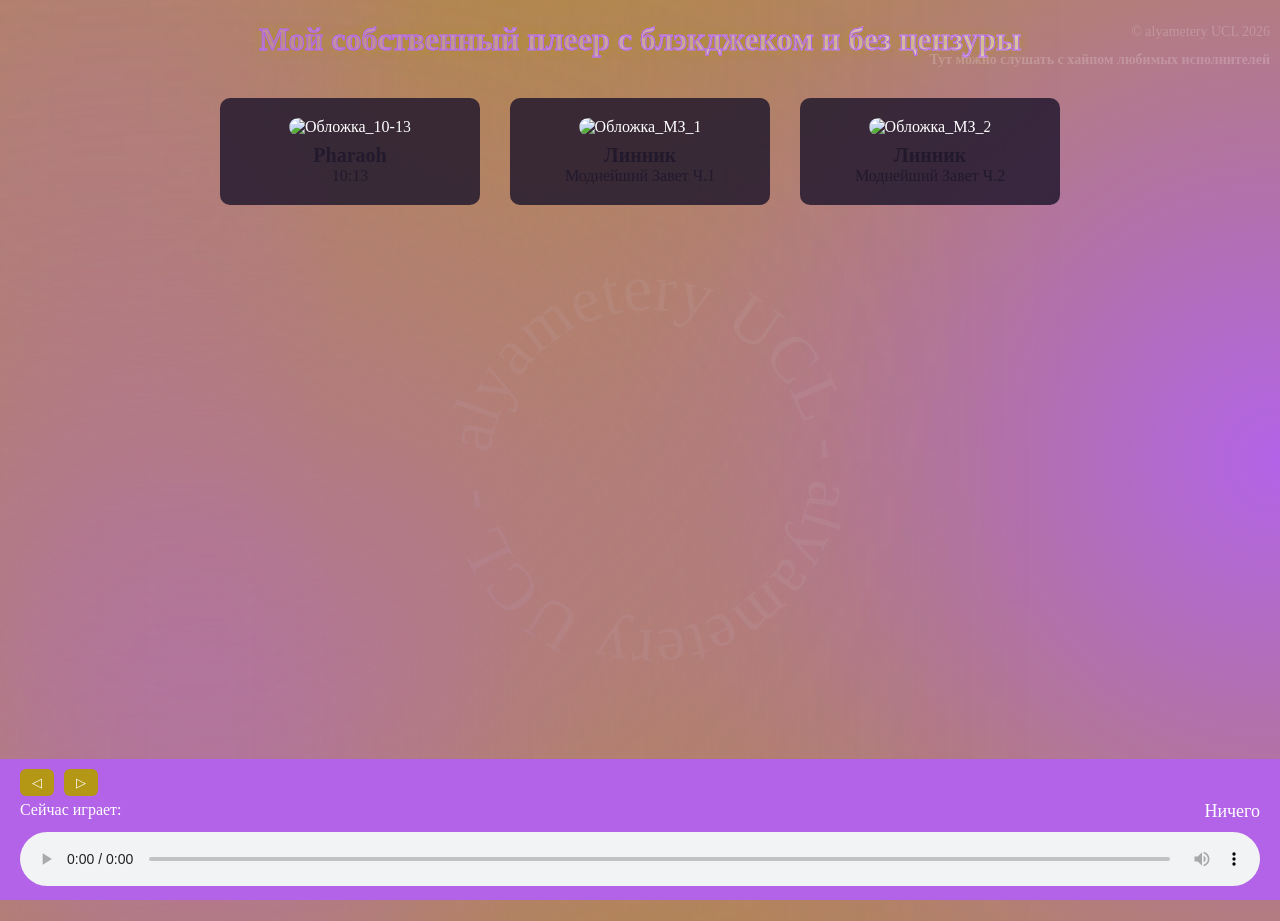
==== index.html @ 2de3e304 "asssssssssssssssssssssss" ====
<!DOCTYPE html>
<html>
<head>
    <meta charset="UTF-8">
    <meta name="viewport" content="width=device-width, initial-scale=1.0">
    <link rel="stylesheet" href="style.css">
    <title>Главная</title>
</head>
<body class="homepage">
    <header>
    <h1>Мой собственный плеер с блэкджеком и без цензуры</h1>
    </header>

    <main>
        <section class="covers photo-row">
            <a href="album_10-13.html" class="photo">
                <div class="photo-inner">
                <img src="Глеб Голубин.jpg" alt="Обложка_10-13">
                </div>
                <div class="album-name">
                    <span class="artist">Pharaoh</span><br>
                    <span class="title">10:13</span>
                </div>
            </a>
            <a href="mz_1.html" class="photo">
                <div class="photo-inner">
                <img src="МЗ_1.jpg" alt="Обложка_МЗ_1">
                </div>
                <div class="album-name">
                    <span class="artist">Линник</span><br>
                    <span class="title">Моднейший Завет Ч.1</span>
                </div>
            </a>
            <a href="mz_2.html" class="photo">
                <div class="photo-inner">
                <img src="МЗ2.jpg" alt="Обложка_МЗ_2">
                </div>
                <div class="album-name">
                    <span class="artist">Линник</span><br>
                    <span class="title">Моднейший Завет Ч.2</span>
                </div>
            </a>
        </section>

        <section class="intro">
            <h2>Тут можно слушать с хайпом любимых исполнителей</h2>
        </section>
    </main>
    
    <footer>
        <p>© alyametery UCL 2026</p>
    </footer>
    <div class="ballz">
        <svg width="400" height="400" viewBox="0 0 200 200">
            <defs>
                <path id="circlePath" d="M 100, 100 m -75, 0 a 80,80 0 1,1 160,0 a 80,80 0 1,1 -160,0"/>
            </defs>
            <text font-size="33" fill="#ccc">
                <textPath href="#circlePath" startOffset="50%" text-anchor="middle">
                    alyametery UCL - alyametery UCL -
                </textPath>
            </text>
        </svg>
    </div>
    <div class="global-player">
    <div class="player-controls">
        <button id="prev">◁</button>
        <button id="next">▷</button>
    </div>
    <div class="player-info">
        <span class="player-label">Сейчас играет:</span>
        <span id="now-playing">Ничего</span>
    </div>
    <audio id="main-audio" controls></audio>
</div>
<script src="player.js"></script>
</body>
</html>
---- style.css ----
:root {
    --color-main: #a670f1;
    --color-dark: #815b13;
}
body {
    font-family: 'Times New Roman', Times, serif;
    margin: 0;
    color: white;
    min-height: 100vh;
    background: radial-gradient(circle at right, var(--color-main), var(--color-dark) 70%);

}

.ballz {
    position: fixed;
    top: 30%;
    transform: translateY(-50%);
    left: 50%;
    transform: translateX(-50%);
    z-index: -1;
}

.ballz svg {
    opacity: 0.1;
}

h1 {
    font-family: 'Times New Roman', Times, serif;
    font-size: 32px;
    -webkit-text-stroke: 1px var(--color-main);
    justify-content: center;
    display: flex;
    animation: titleReveal 0.6s ease forwards;
    opacity: 1;
}
body.homepage h1 {
    background: linear-gradient(45deg, var(--color-main), #fff);
    -webkit-background-clip: text;
    -webkit-text-fill-color: transparent;
    text-shadow: 0 0 10px var(--color-dark);
}
body.album_10-13 h1 {
    background: linear-gradient(45deg, var(--color-main), #fff);
    -webkit-background-clip: text;
    -webkit-text-fill-color: transparent;
}
body.album_MZ-1 h1 {
    background: linear-gradient(45deg, var(--color-main), #fff);
    -webkit-background-clip: text;
    -webkit-text-fill-color: transparent;
}
body.album_MZ-2 h1 {
    background: linear-gradient(45deg, var(--color-main), #fff);
    -webkit-background-clip: text;
    -webkit-text-fill-color: transparent;
}


.covers.photo-row {
    display: flex;
    justify-content: center;
    gap: 30px;
    margin: 40px 0;
    flex-wrap: wrap;
}

.covers.photo-row a {
    display: flex;
    flex-direction: column;
    align-items: center;
    text-decoration: none;
    color: white;
}

.photo {
    background: #1d162bd0;
    padding: 20px;
    border-radius: 10px;
    width: 220px;
    text-align: center;
    transition: transform 0.3s ease, box-shadow 0.3s, padding 0.3s;
    animation: fadeUp 0.6s ease forwards;
    opacity: 0;
    transform: scale(1.05), translateY(-5px);
}

.photo-inner {
    transition: transform 0.3s ease;
    display: inline-block;
}

.photo:hover {
    box-shadow: 0 15px 30px var(--color-main);
    transform: scale(1.05), translateY(-5px);
    
}
.photo img {
    width: 100%;
    border-radius: 10px;
    transition: transform 0.3s ease;
}

.photo:nth-child(1) {animation-delay: 0.1s;}
.photo:nth-child(2) {animation-delay: 0.15s;}
.photo:nth-child(3) {animation-delay: 0.2s;}
.photo:nth-child(4) {animation-delay: 0.25s;}

.album-name {
    margin-top: 8px;
    text-align: center;
}

.album-name .artist {
    font-family: 'Times New Roman', Times, serif;
    font-weight: bold;
    font-size: 20px;
    color: #1d162bd0;
}

.album-name .title {
    font-family: 'Times New Roman', Times, serif;
    font-size: 16px;
    color: #1d162bd0;
}

.photo button {
    cursor: pointer;
}

.tracks {
    display: flex;
    flex-direction: column;
    align-items: center;
    margin: auto;
    gap: 30px;
    justify-content: center;
    flex-wrap: wrap;
    padding: 40px 20px;
    margin-bottom: 200px;
}

.track-card {
    display: flex;
    flex: 1;
    align-items: center;
    gap: 15px;
    background: #1e1e2f;
    padding: 10px 15px;
    border-radius: 10px;
    width: 100%;
    max-width: 700px;
    text-align: center;
    transition: 0.3s, box-shadow 0.3s;
    cursor: pointer;
    animation: fadeUp 0.6s ease forwards;
    opacity: 0;
    color: var(--color-main);
    font-family: 'Times New Roman', Times, serif;
    font-size: 20px;
}
.track-card.active {
    border: 2px solid var(--color-main);
    background: #2a2a3d;
}
.track-card:nth-child(1) {animation-delay: 0.05s;}
.track-card:nth-child(2) {animation-delay: 0.1s;}
.track-card:nth-child(3) {animation-delay: 0.15s;}
.track-card:nth-child(4) {animation-delay: 0.2s;}
.track-card:nth-child(5) {animation-delay: 0.25s;}
.track-card:nth-child(6) {animation-delay: 0.3s;}
.track-card:nth-child(7) {animation-delay: 0.35s;}
.track-card:nth-child(8) {animation-delay: 0.4s;}
.track-card:nth-child(9) {animation-delay: 0.45s;}
.track-card:nth-child(10) {animation-delay: 0.5s;}
.track-card:nth-child(11) {animation-delay: 0.55s;}
.track-card:nth-child(12) {animation-delay: 0.6s;}
.track-card:nth-child(13) {animation-delay: 0.65s;}
.track-card:nth-child(14) {animation-delay: 0.7s;}
.track-card:nth-child(15) {animation-delay: 0.75s;}
.track-card:nth-child(16) {animation-delay: 0.8s;}
.track-card:nth-child(17) {animation-delay: 0.85s;}
.track-card:nth-child(18) {animation-delay: 0.9s;}
.track-card:nth-child(19) {animation-delay: 0.95s;}
.track-card:nth-child(20) {animation-delay: 1s;}
.track-card:nth-child(21) {animation-delay: 1.05s;}
.track-card:nth-child(22) {animation-delay: 1.1s;}

.track-card:hover {
    transform: translateY(-5px);
    box-shadow: 0 10px 20px var(--color-main);
    background: var(--color-dark);
}
.track-thumb {
    width: 50px;
    height: 50px;
    border-radius: 10px;
    object-fit: cover;
    margin-bottom: 0;
}
.track-info {
    display: flex;
    align-items: center;
    gap: 12px;
}
.track-title {
    font-weight: 400;
    color: var(--color-main);
}
.track-duration {
    margin-left: 10px;
    font-weight: 400;
    text-align: right;
}


.track-card p {
    margin: 5px 0;
    color: var(--color-main);
    font-size: 18px;
    font-family: 'Times New Roman', Times, serif;
}
.track-card button {
    margin-left: auto;
    padding: 8px 15px;
    background: var(--color-main);
    border: none;
    color: white;
    border-radius: 8px;
    cursor: pointer;
}
.track-card audio {
    margin-top: 10px;
    width: 100%;
    filter: brightness(0.7);
}
.play-btn:active {
    background: var(--color-dark);
    transform: scale(0.95);
}

h2 {
    position: fixed;
    top: 40px;
    right: 10px;
    text-align: right;
    font-size: 14px;
    color: white;
    opacity: 0.2;
}
h3 {
    color: var(--color-dark);
}
h4 {
    color: var(--color-main);
}

footer {
    position: fixed;
    top: 10px;
    right: 10px;
    text-align: right;
    font-size: 14px;
    color: white;
    opacity: 0.2;
}

body::before {
    content: "";
    position: fixed;
    width: 600px;
    height: 600px;
    background: var(--color-main);
    filter: blur(250px);
    top: -200px;
    left: -200px;
    z-index: -2;
    animation: breathe 7s ease-in-out infinite;
}

body::after {
    content: "";
    position: fixed;
    width: 600px;
    height: 600px;
    background: var(--color-main);
    filter: blur(200px);
    bottom: -150px;
    left: -100px;
    z-index: -1;
    opacity: 1;
    animation: breathe 7s ease-in-out infinite;
}

body.homepage {
    --color-main: #b263e7;
    --color-dark: #b49714;
}
body.album_10-13 {
    --color-main: #794a0d;
    --color-dark: #b4aa9c;
}
body.album_MZ-1 {
    --color-main: #681174;
    --color-dark: #110e0d;
}
body.album_MZ-2 {
    --color-main: #5a5a5a;
    --color-dark: #000000;
}
body.album_10-13::before {
    background: var(--color-main);
}
body.album_10-13::after {
    background: var(--color-dark);
}
body.album_MZ-1::before {
    background: var(--color-main);
}
body.album_MZ-1::after {
    background: var(--color-dark);
}
body.album_MZ-2::before {
    background: var(--color-main);
}
body.album_MZ-2::after {
    background: var(--color-dark);
}
@keyframes fadeUp {
    from {
        opacity: 0;
        transform: translateY(30px);
        filter: blur(5px);
    }
    to {
        opacity: 1;
        transform: translateY(0);
        filter: blur(0);
    }
}
@keyframes titleReveal {
    from {
        opacity: 0;
        transform: translateY(30px);
        filter: blur(5px);
    }
    to {
        opacity: 1;
        transform: translateY(0);
        filter: blur(0);
    }
}
@keyframes breathe {
    0% {
        transform: scale(1) rotate(0deg);
        opacity: 0.4;
    }
    50% {
        transform: scale(1.5) rotate(15deg);
        opacity: 0.8;
    }
    100% {
        transform: scale(1) rotate(0deg);
        opacity: 0.4;
    }
}

.back-btn {
    position: fixed;
    top: 20px;
    left: 20px;
    text-decoration: none;
    color: white;
    font-size: 18px;
    padding: 8px 14px;
    border-radius: 8px;
    background: var(--color-main);
    backdrop-filter: blur(10px);
    transition: 0.2s;
}
.back-btn:hover {
    background-color: var(--color-dark);
}

.global-player {
    position: fixed;
    bottom: 0;
    left: 0;
    width: 100%;
    background: var(--color-main);
    backdrop-filter: blur(10px);
    padding: 10px 20px;
    box-sizing: border-box;
    justify-content: space-between;
    align-items: center;
    z-index: 999;
    opacity: 1;
}
.player-controls{
    display: flex;
    gap: 10px;
    margin-bottom: 5px;
}
.player-controls button{
    background: var(--color-dark);
    border: none;
    color: white;
    padding: 6px 12px;
    cursor: pointer;
    border-radius: 6px;
}
#main-audio {
    width: 100%;
}
#now-playing {
    text-align: right;
    margin: 0 0 5px 0;
    font-size: 18px;
    font-family: 'Times New Roman', Times, serif;
}
.global-player audio {
    width: 100%;
}
.player-info {
    display: flex;
    justify-content: space-between;
    width: 100%;
    margin-bottom: 5px;
}
.album-header{
    display: flex;
    gap: 30px;
    align-items: center;
    margin: 40px;
    opacity: 1;
    cursor: pointer;
    max-width: 400px;
}
.album-cover{
    width: 200px;
    border-radius: 10px;
}
.album-info h3{
    margin: 5px 0;
    opacity: 1;
    font-size: 28px;
}
.album-info h4{
    margin: 5px 0;
    opacity: 1;
    font-size: 28px;
}
.album-info p{
    margin: 5px 0;
    opacity: 1;
    font-size: 18px;
    color: var(--color-dark);
}
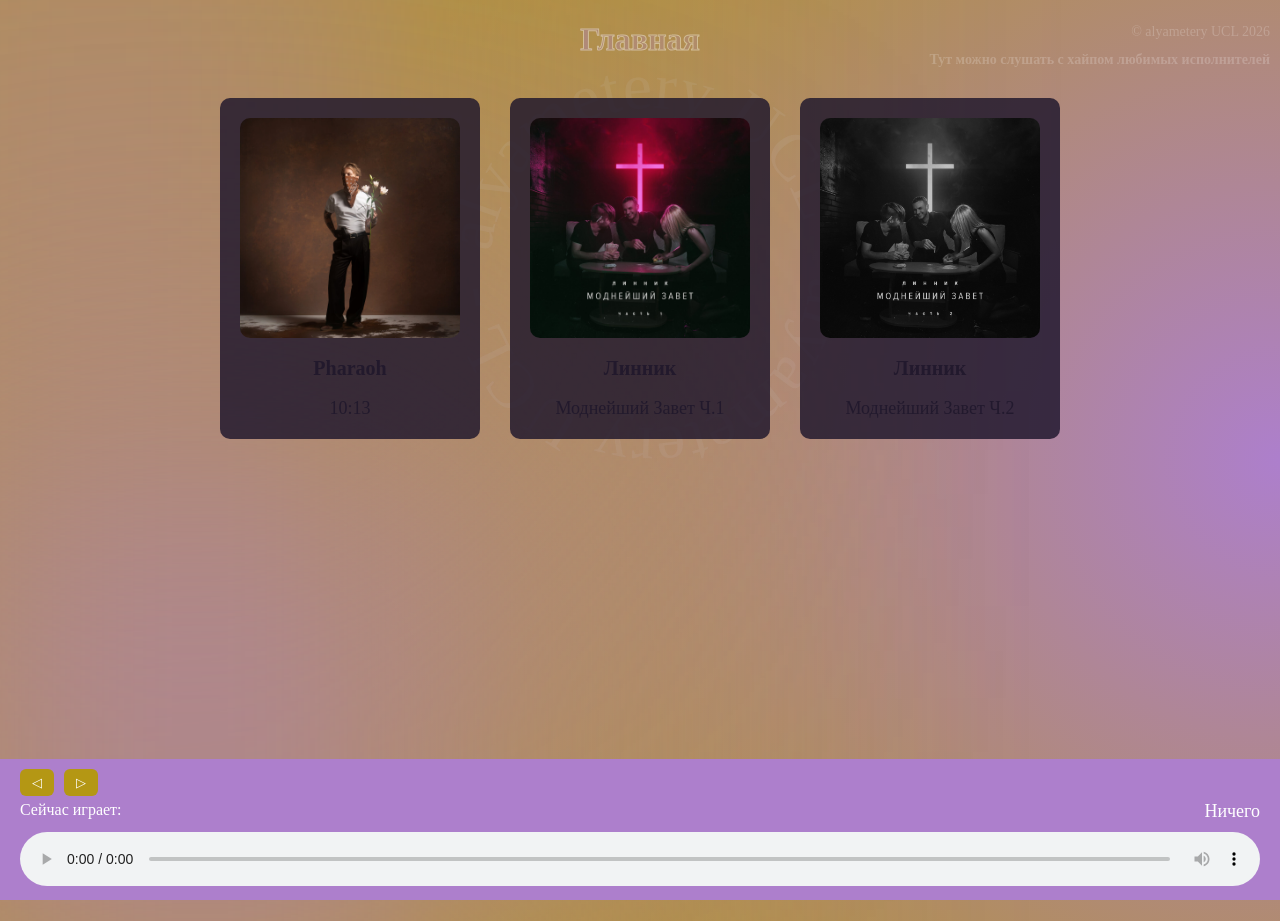
==== commit 31add5e9: "Add files via upload" ====
--- a/index.html
+++ b/index.html
@@ -8,11 +8,12 @@
 </head>
 <body class="homepage">
     <header>
-    <h1>Мой собственный плеер с блэкджеком и без цензуры</h1>
+    <h1>Главная</h1>
     </header>
 
     <main>
         <section class="covers photo-row">
+            <div class="photo-wrapper">
             <a href="album_10-13.html" class="photo">
                 <div class="photo-inner">
                 <img src="Глеб Голубин.jpg" alt="Обложка_10-13">
@@ -22,6 +23,8 @@
                     <span class="title">10:13</span>
                 </div>
             </a>
+            </div>
+            <div class="photo-wrapper">
             <a href="mz_1.html" class="photo">
                 <div class="photo-inner">
                 <img src="МЗ_1.jpg" alt="Обложка_МЗ_1">
@@ -31,6 +34,8 @@
                     <span class="title">Моднейший Завет Ч.1</span>
                 </div>
             </a>
+            </div>
+            <div class="photo-wrapper">
             <a href="mz_2.html" class="photo">
                 <div class="photo-inner">
                 <img src="МЗ2.jpg" alt="Обложка_МЗ_2">
@@ -40,6 +45,7 @@
                     <span class="title">Моднейший Завет Ч.2</span>
                 </div>
             </a>
+            </div>
         </section>
 
         <section class="intro">
--- a/style.css
+++ b/style.css
@@ -1,6 +1,8 @@
 :root {
     --color-main: #a670f1;
     --color-dark: #815b13;
+    --color-text-one: #a3906d;
+    --color-text-two: #000000;
 }
 body {
     font-family: 'Times New Roman', Times, serif;
@@ -14,45 +16,13 @@
 .ballz {
     position: fixed;
     top: 30%;
-    transform: translateY(-50%);
+    transform: translateY(-50%) translateX(-50%);
     left: 50%;
-    transform: translateX(-50%);
     z-index: -1;
 }
 
 .ballz svg {
     opacity: 0.1;
-}
-
-h1 {
-    font-family: 'Times New Roman', Times, serif;
-    font-size: 32px;
-    -webkit-text-stroke: 1px var(--color-main);
-    justify-content: center;
-    display: flex;
-    animation: titleReveal 0.6s ease forwards;
-    opacity: 1;
-}
-body.homepage h1 {
-    background: linear-gradient(45deg, var(--color-main), #fff);
-    -webkit-background-clip: text;
-    -webkit-text-fill-color: transparent;
-    text-shadow: 0 0 10px var(--color-dark);
-}
-body.album_10-13 h1 {
-    background: linear-gradient(45deg, var(--color-main), #fff);
-    -webkit-background-clip: text;
-    -webkit-text-fill-color: transparent;
-}
-body.album_MZ-1 h1 {
-    background: linear-gradient(45deg, var(--color-main), #fff);
-    -webkit-background-clip: text;
-    -webkit-text-fill-color: transparent;
-}
-body.album_MZ-2 h1 {
-    background: linear-gradient(45deg, var(--color-main), #fff);
-    -webkit-background-clip: text;
-    -webkit-text-fill-color: transparent;
 }
 
 
@@ -62,6 +32,7 @@
     gap: 30px;
     margin: 40px 0;
     flex-wrap: wrap;
+    
 }
 
 .covers.photo-row a {
@@ -78,48 +49,43 @@
     border-radius: 10px;
     width: 220px;
     text-align: center;
-    transition: transform 0.3s ease, box-shadow 0.3s, padding 0.3s;
-    animation: fadeUp 0.6s ease forwards;
+    transition: transform 0.3s ease, box-shadow 0.3s;
+    gap: 15px;
+}
+.photo-wrapper {
+    animation: fadeUp 0.3s ease forwards;
     opacity: 0;
-    transform: scale(1.05), translateY(-5px);
-}
-
-.photo-inner {
-    transition: transform 0.3s ease;
-    display: inline-block;
-}
-
+}
 .photo:hover {
     box-shadow: 0 15px 30px var(--color-main);
-    transform: scale(1.05), translateY(-5px);
-    
+    transform: scale(1.05) translateY(-5px);
 }
 .photo img {
     width: 100%;
     border-radius: 10px;
-    transition: transform 0.3s ease;
-}
-
-.photo:nth-child(1) {animation-delay: 0.1s;}
-.photo:nth-child(2) {animation-delay: 0.15s;}
-.photo:nth-child(3) {animation-delay: 0.2s;}
-.photo:nth-child(4) {animation-delay: 0.25s;}
+}
+
+.photo-wrapper:nth-child(1) {animation-delay: 0.1s;}
+.photo-wrapper:nth-child(2) {animation-delay: 0.15s;}
+.photo-wrapper:nth-child(3) {animation-delay: 0.2s;}
+.photo-wrapper:nth-child(4) {animation-delay: 0.25s;}
 
 .album-name {
-    margin-top: 8px;
-    text-align: center;
+    display: flex;
+    flex-direction: column;
+    align-items: center;
 }
 
 .album-name .artist {
     font-family: 'Times New Roman', Times, serif;
-    font-weight: bold;
     font-size: 20px;
     color: #1d162bd0;
+    font-weight: bold;
 }
 
 .album-name .title {
     font-family: 'Times New Roman', Times, serif;
-    font-size: 16px;
+    font-size: 18px;
     color: #1d162bd0;
 }
 
@@ -137,6 +103,7 @@
     flex-wrap: wrap;
     padding: 40px 20px;
     margin-bottom: 200px;
+    
 }
 
 .track-card {
@@ -152,41 +119,25 @@
     text-align: center;
     transition: 0.3s, box-shadow 0.3s;
     cursor: pointer;
-    animation: fadeUp 0.6s ease forwards;
+    color: var(--color-main);
+    font-family: 'Times New Roman', Times, serif;
+    font-size: 20px;
+}
+.track-wrapper {
+    display: flex;
+    align-items: center;
+    justify-content: center;
+    animation: fadeUp 0.3s ease forwards;
+    width: 100%;
     opacity: 0;
-    color: var(--color-main);
-    font-family: 'Times New Roman', Times, serif;
-    font-size: 20px;
 }
 .track-card.active {
     border: 2px solid var(--color-main);
     background: #2a2a3d;
 }
-.track-card:nth-child(1) {animation-delay: 0.05s;}
-.track-card:nth-child(2) {animation-delay: 0.1s;}
-.track-card:nth-child(3) {animation-delay: 0.15s;}
-.track-card:nth-child(4) {animation-delay: 0.2s;}
-.track-card:nth-child(5) {animation-delay: 0.25s;}
-.track-card:nth-child(6) {animation-delay: 0.3s;}
-.track-card:nth-child(7) {animation-delay: 0.35s;}
-.track-card:nth-child(8) {animation-delay: 0.4s;}
-.track-card:nth-child(9) {animation-delay: 0.45s;}
-.track-card:nth-child(10) {animation-delay: 0.5s;}
-.track-card:nth-child(11) {animation-delay: 0.55s;}
-.track-card:nth-child(12) {animation-delay: 0.6s;}
-.track-card:nth-child(13) {animation-delay: 0.65s;}
-.track-card:nth-child(14) {animation-delay: 0.7s;}
-.track-card:nth-child(15) {animation-delay: 0.75s;}
-.track-card:nth-child(16) {animation-delay: 0.8s;}
-.track-card:nth-child(17) {animation-delay: 0.85s;}
-.track-card:nth-child(18) {animation-delay: 0.9s;}
-.track-card:nth-child(19) {animation-delay: 0.95s;}
-.track-card:nth-child(20) {animation-delay: 1s;}
-.track-card:nth-child(21) {animation-delay: 1.05s;}
-.track-card:nth-child(22) {animation-delay: 1.1s;}
 
 .track-card:hover {
-    transform: translateY(-5px);
+    transform: scale(1.05) translateY(-5px);
     box-shadow: 0 10px 20px var(--color-main);
     background: var(--color-dark);
 }
@@ -212,7 +163,6 @@
     text-align: right;
 }
 
-
 .track-card p {
     margin: 5px 0;
     color: var(--color-main);
@@ -237,7 +187,28 @@
     background: var(--color-dark);
     transform: scale(0.95);
 }
-
+.track-wrapper:nth-child(1) {animation-delay: 0.05s;}
+.track-wrapper:nth-child(2) {animation-delay: 0.1s;}
+.track-wrapper:nth-child(3) {animation-delay: 0.15s;}
+.track-wrapper:nth-child(4) {animation-delay: 0.2s;}
+.track-wrapper:nth-child(5) {animation-delay: 0.25s;}
+.track-wrapper:nth-child(6) {animation-delay: 0.3s;}
+.track-wrapper:nth-child(7) {animation-delay: 0.35s;}
+.track-wrapper:nth-child(8) {animation-delay: 0.4s;}
+.track-wrapper:nth-child(9) {animation-delay: 0.45s;}
+.track-wrapper:nth-child(10) {animation-delay: 0.5s;}
+.track-wrapper:nth-child(11) {animation-delay: 0.55s;}
+.track-wrapper:nth-child(12) {animation-delay: 0.6s;}
+.track-wrapper:nth-child(13) {animation-delay: 0.65s;}
+.track-wrapper:nth-child(14) {animation-delay: 0.7s;}
+.track-wrapper:nth-child(15) {animation-delay: 0.75s;}
+.track-wrapper:nth-child(16) {animation-delay: 0.8s;}
+.track-wrapper:nth-child(17) {animation-delay: 0.85s;}
+.track-wrapper:nth-child(18) {animation-delay: 0.9s;}
+.track-wrapper:nth-child(19) {animation-delay: 0.95s;}
+.track-wrapper:nth-child(20) {animation-delay: 1s;}
+.track-wrapper:nth-child(21) {animation-delay: 1.05s;}
+.track-wrapper:nth-child(22) {animation-delay: 1.1s;}
 h2 {
     position: fixed;
     top: 40px;
@@ -246,6 +217,7 @@
     font-size: 14px;
     color: white;
     opacity: 0.2;
+    z-index: -2;
 }
 h3 {
     color: var(--color-dark);
@@ -262,6 +234,7 @@
     font-size: 14px;
     color: white;
     opacity: 0.2;
+    z-index: -2;
 }
 
 body::before {
@@ -292,20 +265,57 @@
 }
 
 body.homepage {
-    --color-main: #b263e7;
+    --color-main: #ad7fcc;
     --color-dark: #b49714;
+    --color-text-one: #e4d9aba6;
+    --color-text-two: #a8a8a8;
 }
 body.album_10-13 {
     --color-main: #794a0d;
     --color-dark: #b4aa9c;
+    --color-text-one: #28610291;
+    --color-text-two: #85650dd0;
 }
 body.album_MZ-1 {
     --color-main: #681174;
     --color-dark: #110e0d;
+    --color-text-one: #942e6dd2;
+    --color-text-two: #1a1814;
 }
 body.album_MZ-2 {
     --color-main: #5a5a5a;
     --color-dark: #000000;
+    --color-text-one: rgb(56, 55, 50);
+    --color-text-two: #40493d;
+}
+h1 {
+    font-family: 'Times New Roman', Times, serif;
+    font-size: 32px;
+    -webkit-text-stroke: 1px var(--color-text-one);
+    justify-content: center;
+    display: flex;
+    animation: titleReveal 0.3s ease forwards;
+    opacity: 1;
+}
+body.homepage h1 {
+    background: linear-gradient(45deg, var(--color-main), var(--color-dark));
+    -webkit-background-clip: text;
+    -webkit-text-fill-color: transparent;
+}
+body.album_10-13 h1 {
+    background: linear-gradient(45deg, var(--color-text-two), #ffffff71);
+    -webkit-background-clip: text;
+    -webkit-text-fill-color: transparent;
+}
+body.album_MZ-1 h1 {
+    background: linear-gradient(45deg, var(--color-text-one), var(--color-text-two));
+    -webkit-background-clip: text;
+    -webkit-text-fill-color: transparent;
+}
+body.album_MZ-2 h1 {
+    background: linear-gradient(45deg, var(--color-text-one), white);
+    -webkit-background-clip: text;
+    -webkit-text-fill-color: transparent;
 }
 body.album_10-13::before {
     background: var(--color-main);
@@ -365,7 +375,7 @@
 }
 
 .back-btn {
-    position: fixed;
+    position: absolute;
     top: 20px;
     left: 20px;
     text-decoration: none;
@@ -434,6 +444,7 @@
     opacity: 1;
     cursor: pointer;
     max-width: 400px;
+    animation: fadeUp 0.3s ease forwards;
 }
 .album-cover{
     width: 200px;
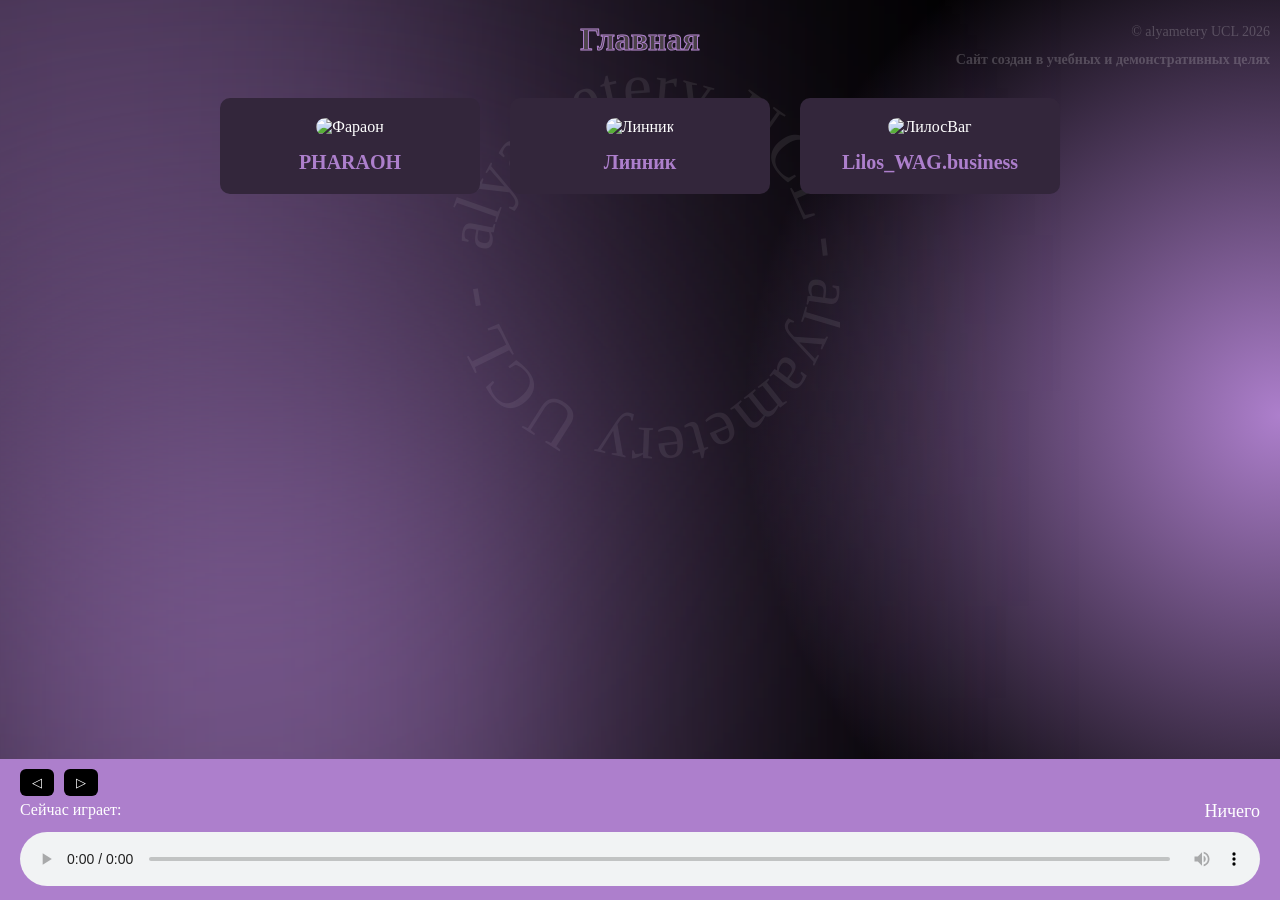
==== commit 54db5c2e: "index.html" ====
--- a/index.html
+++ b/index.html
@@ -12,44 +12,40 @@
     </header>
 
     <main>
-        <section class="covers photo-row">
-            <div class="photo-wrapper">
-            <a href="album_10-13.html" class="photo">
-                <div class="photo-inner">
-                <img src="Глеб Голубин.jpg" alt="Обложка_10-13">
-                </div>
-                <div class="album-name">
-                    <span class="artist">Pharaoh</span><br>
-                    <span class="title">10:13</span>
-                </div>
-            </a>
+        <section class="artists">
+            <div class="names">
+                <a href="pharaoh.html" class="avatar">
+                    <div class="ava-inner">
+                        <img src="pharaoh.jpg" alt="Фараон">
+                    </div>
+                    <div class="artist-name">
+                        <span class="hisname">PHARAOH</span>
+                    </div>
+                </a>
             </div>
-            <div class="photo-wrapper">
-            <a href="mz_1.html" class="photo">
-                <div class="photo-inner">
-                <img src="МЗ_1.jpg" alt="Обложка_МЗ_1">
-                </div>
-                <div class="album-name">
-                    <span class="artist">Линник</span><br>
-                    <span class="title">Моднейший Завет Ч.1</span>
-                </div>
-            </a>
+            <div class="names">
+                <a href="linnik.html" class="avatar">
+                    <div class="ava-inner">
+                        <img src="linnik.jpg" alt="Линник">
+                    </div>
+                    <div class="artist-name">
+                        <span class="hisname">Линник</span>
+                    </div>
+                </a>
             </div>
-            <div class="photo-wrapper">
-            <a href="mz_2.html" class="photo">
-                <div class="photo-inner">
-                <img src="МЗ2.jpg" alt="Обложка_МЗ_2">
-                </div>
-                <div class="album-name">
-                    <span class="artist">Линник</span><br>
-                    <span class="title">Моднейший Завет Ч.2</span>
-                </div>
-            </a>
+            <div class="names">
+                <a href="lilos_wag.html" class="avatar">
+                    <div class="ava-inner">
+                        <img src="liloswag.jpg" alt="ЛилосВаг">
+                    </div>
+                    <div class="artist-name">
+                        <span class="hisname">Lilos_WAG.business</span>
+                    </div>
+                </a>
             </div>
         </section>
-
         <section class="intro">
-            <h2>Тут можно слушать с хайпом любимых исполнителей</h2>
+            <h2>Сайт создан в учебных и демонстративных целях</h2>
         </section>
     </main>
     
--- a/style.css
+++ b/style.css
@@ -1,15 +1,15 @@
 :root {
     --color-main: #a670f1;
     --color-dark: #815b13;
-    --color-text-one: #a3906d;
-    --color-text-two: #000000;
+    --color-text: #a3906d;
+    --color-card: #a3906d;
 }
 body {
     font-family: 'Times New Roman', Times, serif;
     margin: 0;
     color: white;
-    min-height: 100vh;
-    background: radial-gradient(circle at right, var(--color-main), var(--color-dark) 70%);
+    min-height: 90vh;
+    background: radial-gradient(circle at right, var(--color-main), var(--color-dark) 40%);
 
 }
 
@@ -26,16 +26,15 @@
 }
 
 
-.covers.photo-row {
+.artists {
     display: flex;
     justify-content: center;
     gap: 30px;
     margin: 40px 0;
     flex-wrap: wrap;
-    
-}
-
-.covers.photo-row a {
+}
+
+.artists a {
     display: flex;
     flex-direction: column;
     align-items: center;
@@ -43,8 +42,8 @@
     color: white;
 }
 
-.photo {
-    background: #1d162bd0;
+.avatar {
+    background: var(--color-card);
     padding: 20px;
     border-radius: 10px;
     width: 220px;
@@ -52,47 +51,43 @@
     transition: transform 0.3s ease, box-shadow 0.3s;
     gap: 15px;
 }
-.photo-wrapper {
+.names {
     animation: fadeUp 0.3s ease forwards;
     opacity: 0;
 }
-.photo:hover {
+.avatar:hover {
     box-shadow: 0 15px 30px var(--color-main);
     transform: scale(1.05) translateY(-5px);
 }
-.photo img {
-    width: 100%;
-    border-radius: 10px;
-}
-
-.photo-wrapper:nth-child(1) {animation-delay: 0.1s;}
-.photo-wrapper:nth-child(2) {animation-delay: 0.15s;}
-.photo-wrapper:nth-child(3) {animation-delay: 0.2s;}
-.photo-wrapper:nth-child(4) {animation-delay: 0.25s;}
-
+.avatar img {
+    width: 100%;
+    border-radius: 10px;
+}
+.names:nth-child(1) {animation-delay: 0.1s;}
+.names:nth-child(2) {animation-delay: 0.15s;}
+.names:nth-child(3) {animation-delay: 0.2s;}
+.names:nth-child(4) {animation-delay: 0.25s;}
+.artist-name {
+    display: flex;
+    flex-direction: column;
+    align-items: center;
+    font-family: 'Times New Roman', Times, serif;
+    font-size: 20px;
+    color: var(--color-main);
+    font-weight: bold;
+}
 .album-name {
     display: flex;
     flex-direction: column;
     align-items: center;
-}
-
-.album-name .artist {
-    font-family: 'Times New Roman', Times, serif;
-    font-size: 20px;
-    color: #1d162bd0;
+    font-family: 'Times New Roman', Times, serif;
+    font-size: 18px;
+    color: var(--color-main);
     font-weight: bold;
 }
-
-.album-name .title {
-    font-family: 'Times New Roman', Times, serif;
-    font-size: 18px;
-    color: #1d162bd0;
-}
-
-.photo button {
-    cursor: pointer;
-}
-
+.avatar button {
+    cursor: pointer;
+}
 .tracks {
     display: flex;
     flex-direction: column;
@@ -105,13 +100,54 @@
     margin-bottom: 200px;
     
 }
-
+.covers.photo-row {
+    display: flex;
+    justify-content: center;
+    gap: 30px;
+    margin: 40px 0;
+    flex-wrap: wrap;
+}
+.covers.photo-row a {
+    display: flex;
+    flex-direction: column;
+    align-items: center;
+    text-decoration: none;
+    color: white;
+}
+.photo-wrapper {
+    animation: fadeUp 0.3s ease forwards;
+    opacity: 0;
+}
+.photo-wrappers:nth-child(1) {animation-delay: 0.1s;}
+.photo-wrapper:nth-child(2) {animation-delay: 0.15s;}
+.photo-wrapper:nth-child(3) {animation-delay: 0.2s;}
+.photo-wrapper:nth-child(4) {animation-delay: 0.25s;}
+.photo {
+    background: var(--color-card);
+    padding: 20px;
+    border-radius: 10px;
+    width: 220px;
+    text-align: center;
+    transition: transform 0.3s ease, box-shadow 0.3s;
+    gap: 15px;
+}
+.photo:hover {
+    box-shadow: 0 15px 30px var(--color-main);
+    transform: scale(1.05) translateY(-5px);
+}
+.photo img {
+    width: 100%;
+    border-radius: 10px;
+}
+.photo button {
+    cursor: pointer;
+}
 .track-card {
     display: flex;
     flex: 1;
     align-items: center;
     gap: 15px;
-    background: #1e1e2f;
+    background: var(--color-card);
     padding: 10px 15px;
     border-radius: 10px;
     width: 100%;
@@ -123,6 +159,13 @@
     font-family: 'Times New Roman', Times, serif;
     font-size: 20px;
 }
+.track-card.active {
+    background: var(--color-card);
+    cursor: pointer;
+    color: var(--color-main);
+    transform: scale(1.05) translateY(-5px);
+    box-shadow: 0 10px 20px var(--color-main);
+}
 .track-wrapper {
     display: flex;
     align-items: center;
@@ -131,15 +174,10 @@
     width: 100%;
     opacity: 0;
 }
-.track-card.active {
-    border: 2px solid var(--color-main);
-    background: #2a2a3d;
-}
-
 .track-card:hover {
     transform: scale(1.05) translateY(-5px);
     box-shadow: 0 10px 20px var(--color-main);
-    background: var(--color-dark);
+    background: var(--color-card);
 }
 .track-thumb {
     width: 50px;
@@ -155,12 +193,13 @@
 }
 .track-title {
     font-weight: 400;
-    color: var(--color-main);
+    color: var(--color-text);
 }
 .track-duration {
     margin-left: 10px;
     font-weight: 400;
     text-align: right;
+    color: var(--color-text);
 }
 
 .track-card p {
@@ -172,9 +211,9 @@
 .track-card button {
     margin-left: auto;
     padding: 8px 15px;
-    background: var(--color-main);
+    background: var(--color-dark);
     border: none;
-    color: white;
+    color: var(--color-text);
     border-radius: 8px;
     cursor: pointer;
 }
@@ -184,8 +223,9 @@
     filter: brightness(0.7);
 }
 .play-btn:active {
-    background: var(--color-dark);
+    background: var(--color-text);
     transform: scale(0.95);
+    color: var(--color-dark);
 }
 .track-wrapper:nth-child(1) {animation-delay: 0.05s;}
 .track-wrapper:nth-child(2) {animation-delay: 0.1s;}
@@ -246,7 +286,7 @@
     filter: blur(250px);
     top: -200px;
     left: -200px;
-    z-index: -2;
+    z-index: -1;
     animation: breathe 7s ease-in-out infinite;
 }
 
@@ -257,8 +297,8 @@
     height: 600px;
     background: var(--color-main);
     filter: blur(200px);
-    bottom: -150px;
-    left: -100px;
+    bottom: -100px;
+    left: -50px;
     z-index: -1;
     opacity: 1;
     animation: breathe 7s ease-in-out infinite;
@@ -266,74 +306,159 @@
 
 body.homepage {
     --color-main: #ad7fcc;
-    --color-dark: #b49714;
-    --color-text-one: #e4d9aba6;
-    --color-text-two: #a8a8a8;
+    --color-dark: #000000;
+    --color-text: #756c6c88;
+    --color-card: #33263b;
+}
+body.pharaoh-page {
+    --color-main: #3e8677;
+    --color-dark: #1d1c27;
+    --color-text: #252e55b0;
+    --color-card: #1e2b28;
+}
+body.linnik-page {
+    --color-main: #ffffffa6;
+    --color-dark: #000000;
+    --color-text: #6b6b6b;
+    --color-card: #242020;
+}
+body.lilos-page {
+    --color-main: #443344;
+    --color-dark: #857668;
+    --color-text: #9e937b6e;
+    --color-card: #5f554b;
 }
 body.album_10-13 {
     --color-main: #794a0d;
-    --color-dark: #b4aa9c;
-    --color-text-one: #28610291;
-    --color-text-two: #85650dd0;
+    --color-dark: #aa9981;
+    --color-text: #5e5a4ad8;
+    --color-card: #2b1c00;
 }
 body.album_MZ-1 {
-    --color-main: #681174;
-    --color-dark: #110e0d;
-    --color-text-one: #942e6dd2;
-    --color-text-two: #1a1814;
+    --color-main: #a01a64;
+    --color-dark: #000000;
+    --color-text: #ac1a3a;
+    --color-card: #2b0021;
 }
 body.album_MZ-2 {
-    --color-main: #5a5a5a;
+    --color-main: #d6c5c5;
     --color-dark: #000000;
-    --color-text-one: rgb(56, 55, 50);
-    --color-text-two: #40493d;
+    --color-text: #6b6b6b;
+    --color-card: #1b1919;
+}
+body.album_AY2 {
+    --color-main: #5e815b;
+    --color-dark: #000000;
+    --color-text: #99f18fa6;
+    --color-card: #0a1b00;
+}
+body.album_meagain {
+    --color-main: #56635e;
+    --color-dark: #000000;
+    --color-text: #ffffff9f;
+    --color-card: #001813;
 }
 h1 {
     font-family: 'Times New Roman', Times, serif;
     font-size: 32px;
-    -webkit-text-stroke: 1px var(--color-text-one);
+    -webkit-text-stroke: 1px var(--color-main);
     justify-content: center;
     display: flex;
     animation: titleReveal 0.3s ease forwards;
     opacity: 1;
 }
 body.homepage h1 {
-    background: linear-gradient(45deg, var(--color-main), var(--color-dark));
+    background: var(--color-text);
+    -webkit-background-clip: text;
+    -webkit-text-fill-color: transparent;
+}
+body.pharaoh-page h1 {
+    background: var(--color-text);
+    -webkit-background-clip: text;
+    -webkit-text-fill-color: transparent;
+}
+body.linnik-page h1 {
+    background: var(--color-text);
+    -webkit-background-clip: text;
+    -webkit-text-fill-color: transparent;
+}
+body.lilos-page h1 {
+    background: var(--color-text);
     -webkit-background-clip: text;
     -webkit-text-fill-color: transparent;
 }
 body.album_10-13 h1 {
-    background: linear-gradient(45deg, var(--color-text-two), #ffffff71);
+    background: var(--color-text);
     -webkit-background-clip: text;
     -webkit-text-fill-color: transparent;
 }
 body.album_MZ-1 h1 {
-    background: linear-gradient(45deg, var(--color-text-one), var(--color-text-two));
+    background: var(--color-text);
     -webkit-background-clip: text;
     -webkit-text-fill-color: transparent;
 }
 body.album_MZ-2 h1 {
-    background: linear-gradient(45deg, var(--color-text-one), white);
-    -webkit-background-clip: text;
-    -webkit-text-fill-color: transparent;
+    background: var(--color-text);
+    -webkit-background-clip: text;
+    -webkit-text-fill-color: transparent;
+}
+body.album_AY2 h1 {
+    background: var(--color-text);
+    -webkit-background-clip: text;
+    -webkit-text-fill-color: transparent;
+}
+body.album_meagain h1 {
+    background: var(--color-text);
+    -webkit-background-clip: text;
+    -webkit-text-fill-color: transparent;
+}
+body.pharaoh-page::before {
+    background: var(--color-main);
+}
+body.pharaoh-page::after {
+    background: var(--color-main);
+}
+body.linnik-page::before {
+    background: var(--color-main);
+}
+body.linnik-page::after {
+    background: var(--color-main);
+}
+body.lilos-page::before {
+    background: var(--color-main);
+}
+body.lilos-page::after {
+    background: var(--color-main);
 }
 body.album_10-13::before {
     background: var(--color-main);
 }
 body.album_10-13::after {
-    background: var(--color-dark);
+    background: var(--color-main);
 }
 body.album_MZ-1::before {
     background: var(--color-main);
 }
 body.album_MZ-1::after {
-    background: var(--color-dark);
+    background: var(--color-main);
 }
 body.album_MZ-2::before {
     background: var(--color-main);
 }
 body.album_MZ-2::after {
-    background: var(--color-dark);
+    background: var(--color-main);
+}
+body.album_AY2::before {
+    background: var(--color-main);
+}
+body.album_AY2::after {
+    background: var(--color-main);
+}
+body.album_meagain::before {
+    background: var(--color-main);
+}
+body.album_meagain::after {
+    background: var(--color-main);
 }
 @keyframes fadeUp {
     from {
@@ -453,16 +578,18 @@
 .album-info h3{
     margin: 5px 0;
     opacity: 1;
-    font-size: 28px;
+    font-size: 24px;
+    color: var(--color-text);
 }
 .album-info h4{
     margin: 5px 0;
     opacity: 1;
     font-size: 28px;
+    color: var(--color-text);
 }
 .album-info p{
     margin: 5px 0;
     opacity: 1;
     font-size: 18px;
-    color: var(--color-dark);
-}+    color: var(--color-text);
+}
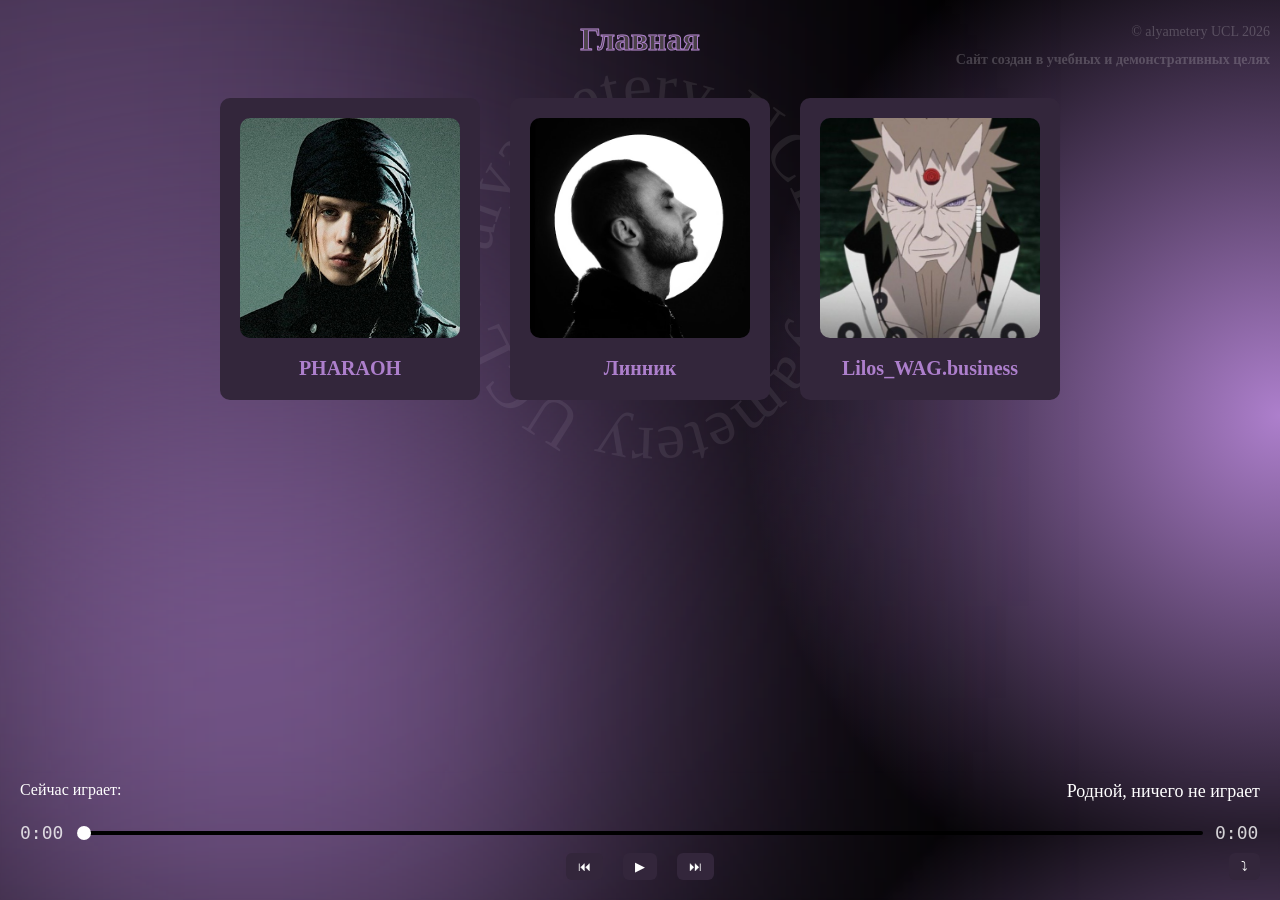
==== commit e0d3c5e9: "index.html" ====
--- a/index.html
+++ b/index.html
@@ -64,16 +64,23 @@
             </text>
         </svg>
     </div>
-    <div class="global-player">
-    <div class="player-controls">
-        <button id="prev">◁</button>
-        <button id="next">▷</button>
-    </div>
+<div class="player-ui">
     <div class="player-info">
         <span class="player-label">Сейчас играет:</span>
-        <span id="now-playing">Ничего</span>
+        <span id="now-playing">Родной, ничего не играет</span>
     </div>
-    <audio id="main-audio" controls></audio>
+    <div class="progress-wrapper">
+        <span id="current-time">0:00</span>
+        <input type="range" id="progress-bar" value="0" min="0" max="100" step="0.01">
+        <span id="total-time">0:00</span>
+    </div>
+        <div class="player-controls">
+            <button id="prev">⏮︎</button>
+            <button id="play-pause">▶︎</button>
+            <button id="next">⏭︎</button>
+            <button id="repeat" class="repeat-type">⤵</button>
+        </div>
+        <audio id="main-audio"></audio>
 </div>
 <script src="player.js"></script>
 </body>
--- a/style.css
+++ b/style.css
@@ -32,6 +32,7 @@
     gap: 30px;
     margin: 40px 0;
     flex-wrap: wrap;
+    margin-bottom: 200px;
 }
 
 .artists a {
@@ -106,6 +107,7 @@
     gap: 30px;
     margin: 40px 0;
     flex-wrap: wrap;
+    margin-bottom: 200px;
 }
 .covers.photo-row a {
     display: flex;
@@ -261,9 +263,11 @@
 }
 h3 {
     color: var(--color-dark);
+    -webkit-text-stroke: 1px var(--color-main);
 }
 h4 {
     color: var(--color-main);
+    -webkit-text-stroke: 1px var(--color-main);
 }
 
 footer {
@@ -334,6 +338,18 @@
     --color-text: #5e5a4ad8;
     --color-card: #2b1c00;
 }
+body.album_pravilo {
+    --color-main: #000000;
+    --color-dark: #757473;
+    --color-text: #292929c7;
+    --color-card: #999999;
+}
+body.album_vhod {
+    --color-main: #6b64ac;
+    --color-dark: #959666;
+    --color-text: #6d728f;
+    --color-card: #2e2e33;
+}
 body.album_MZ-1 {
     --color-main: #a01a64;
     --color-dark: #000000;
@@ -392,6 +408,16 @@
     -webkit-background-clip: text;
     -webkit-text-fill-color: transparent;
 }
+body.album_pravilo h1 {
+    background: var(--color-text);
+    -webkit-background-clip: text;
+    -webkit-text-fill-color: transparent;
+}
+body.album_vhod h1 {
+    background: var(--color-text);
+    -webkit-background-clip: text;
+    -webkit-text-fill-color: transparent;
+}
 body.album_MZ-1 h1 {
     background: var(--color-text);
     -webkit-background-clip: text;
@@ -434,6 +460,18 @@
     background: var(--color-main);
 }
 body.album_10-13::after {
+    background: var(--color-main);
+}
+body.album_pravilo::before {
+    background: var(--color-main);
+}
+body.album_pravilo::after {
+    background: var(--color-main);
+}
+body.album_vhod::before {
+    background: var(--color-main);
+}
+body.album_vhod::after {
     background: var(--color-main);
 }
 body.album_MZ-1::before {
@@ -516,33 +554,84 @@
     background-color: var(--color-dark);
 }
 
-.global-player {
+.player-ui {
+    display: flex;
+    flex-direction: column;
+    align-items: center;
+    gap: 10px;
+    width: 100%;
     position: fixed;
     bottom: 0;
     left: 0;
     width: 100%;
-    background: var(--color-main);
-    backdrop-filter: blur(10px);
+    backdrop-filter: blur(1px);
     padding: 10px 20px;
     box-sizing: border-box;
     justify-content: space-between;
-    align-items: center;
     z-index: 999;
     opacity: 1;
 }
+.player-ui audio {
+    width: 100%;
+}
+.player-info {
+    display: flex;
+    justify-content: space-between;
+    width: 100%;
+    margin-bottom: 5px;
+}
 .player-controls{
-    display: flex;
-    gap: 10px;
-    margin-bottom: 5px;
+    width: 100%;
+    display: flex;
+    justify-content: center;
+    align-items: center;
+    gap: 20px;
+    margin-bottom: 10px;
+    position: relative;
+}
+#repeat {
+    position: fixed;
+    right: 20px;
 }
 .player-controls button{
-    background: var(--color-dark);
+    background: var(--color-card);
     border: none;
     color: white;
     padding: 6px 12px;
     cursor: pointer;
     border-radius: 6px;
 }
+.progress-wrapper{
+    display: flex;
+    align-items: center;
+    gap: 10px;
+    width: 100%;
+}
+#progress-bar{
+    flex: 1;
+    cursor: pointer;
+    appearance: none;
+    background: var(--color-dark);
+    height: 4px;
+    border-radius: 4px;
+}
+#progress-bar::-webkit-slider-thumb{
+    appearance: none;
+    width: 14px;
+    height: 14px;
+    background: white;
+    border-radius: 50%;
+}
+#progress-bar::-webkit-slider-thumb:hover{
+    transform: scale(1.2);
+}
+#current-time,
+#total-time{
+    width: 45px;
+    font-size: 18px;
+    font-family: monospace;
+    opacity: 0.8;
+}
 #main-audio {
     width: 100%;
 }
@@ -552,20 +641,11 @@
     font-size: 18px;
     font-family: 'Times New Roman', Times, serif;
 }
-.global-player audio {
-    width: 100%;
-}
-.player-info {
-    display: flex;
-    justify-content: space-between;
-    width: 100%;
-    margin-bottom: 5px;
-}
 .album-header{
     display: flex;
     gap: 30px;
     align-items: center;
-    margin: 40px;
+    margin-left: 40px;
     opacity: 1;
     cursor: pointer;
     max-width: 400px;
@@ -590,6 +670,68 @@
 .album-info p{
     margin: 5px 0;
     opacity: 1;
+    font-size: 20px;
+    color: var(--color-text);
+    -webkit-text-stroke: 1px var(--color-main);
+}
+@media (max-width: 768px){
+h1 {
+    margin-top: 80px;
+    font-size: 28px;
+}
+h2 {
+    font-size: 13px;
+}
+footer {
+    font-size: 13px;
+}
+.album-info h3{
+    font-size: 20px;
+}
+.album-info h4{
+    font-size: 24px;
+}
+.album-info p{
+    font-size: 16px;
+}
+.album-cover{
+    width: 180px;
+    border-radius: 10px;
+}
+.album-header{
+    gap: 15px;
+    margin: 20px;
+}
+.track-card{
     font-size: 18px;
-    color: var(--color-text);
-}
+    padding: 8px 12px;
+}
+.track-thumb{
+    width: 40px;
+    height: 40px;
+}
+.play-btn{
+    font-size: 12px;
+}
+.ballz svg{
+    width: 250px;
+    height: 250px;
+}
+.track-card{
+    gap: 5px;
+}
+.track-info{
+    min-width: 0;
+    overflow: hidden;
+    flex: 1 1 0;
+}
+.track-title{
+    overflow: hidden;
+    text-overflow: ellipsis;
+    white-space:nowrap;
+}
+.track-card button,
+.track-duration {
+    flex: 0 0 auto;
+}
+}
